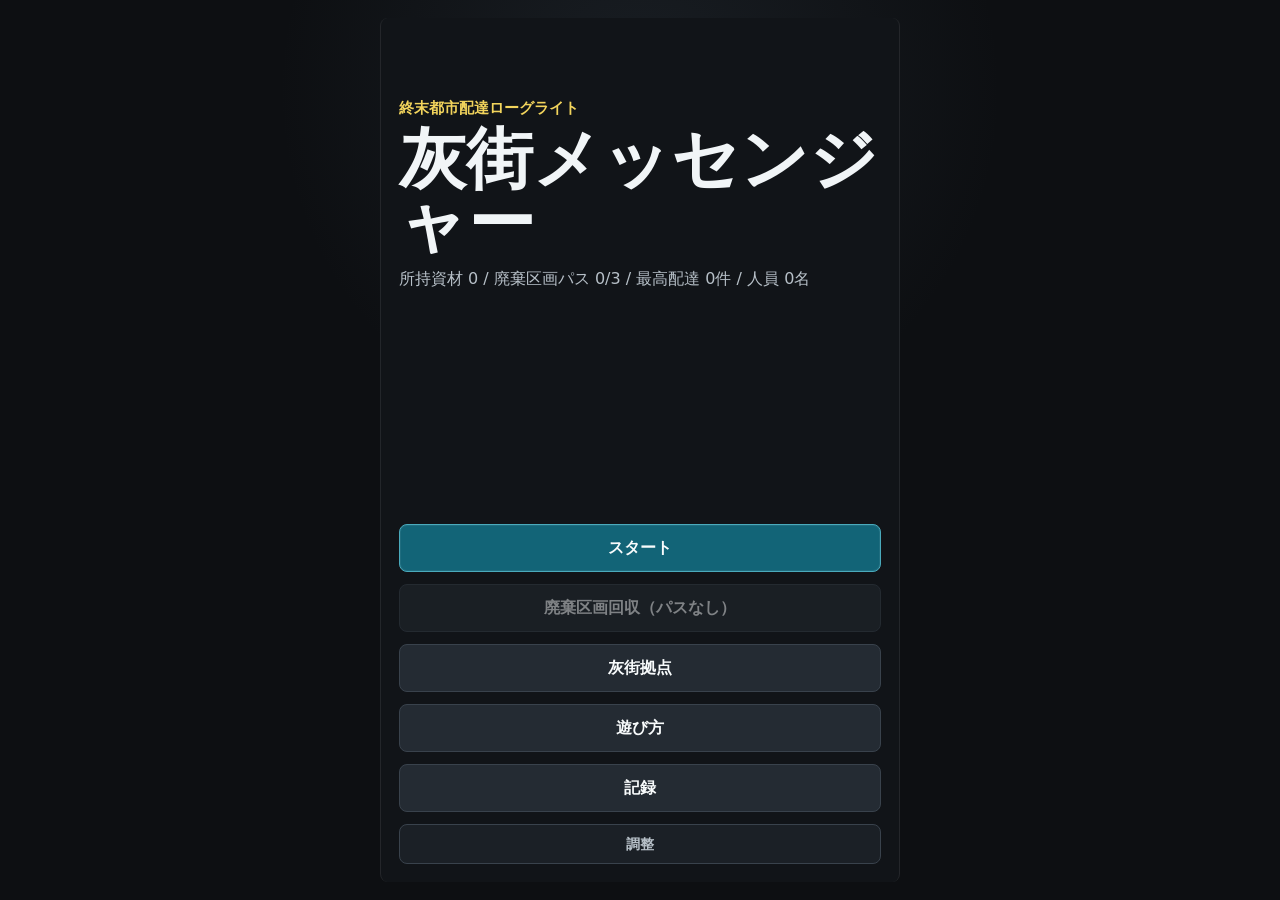
==== outputs/index.html @ 1dfdb85e "Initial ash city messenger project" ====
<!doctype html>
<html lang="ja">
<head>
  <meta charset="utf-8">
  <meta name="viewport" content="width=device-width, initial-scale=1, viewport-fit=cover, user-scalable=no">
  <title>灰街メッセンジャー</title>
  <link rel="stylesheet" href="style.css">
</head>
<body>
  <main id="app">
    <section id="titleScreen" class="screen active" aria-labelledby="gameTitle">
      <div class="title-block">
        <p class="eyebrow">終末都市配達ローグライト</p>
        <h1 id="gameTitle">灰街メッセンジャー</h1>
        <p id="titleSaveSummary" class="save-summary"></p>
        <div id="titleNotices" class="notice-list"></div>
      </div>
      <div class="menu-grid">
        <button id="startButton" class="primary-button">スタート</button>
        <button id="bonusButton">廃棄区画回収</button>
        <button id="baseButton">灰街拠点</button>
        <button id="helpButton">遊び方</button>
        <button id="recordsButton">記録</button>
        <button id="debugButton" class="subtle-button">調整</button>
      </div>
    </section>

    <section id="vehicleScreen" class="screen" aria-labelledby="vehicleTitle">
      <div class="screen-header">
        <button class="back-button" data-back-title>戻る</button>
        <h2 id="vehicleTitle">機体選択</h2>
      </div>
      <p id="vehicleModeNote" class="resource-line"></p>
      <div id="vehicleList" class="card-list"></div>
      <div class="vehicle-action-bar">
        <span id="selectedVehicleLabel">機体未選択</span>
        <button id="vehicleSortieButton" class="primary-button">出動</button>
      </div>
    </section>

    <section id="baseScreen" class="screen" aria-labelledby="baseTitle">
      <div class="screen-header">
        <button class="back-button" data-back-title>戻る</button>
        <h2 id="baseTitle">灰街拠点</h2>
      </div>
      <p id="baseMaterial" class="resource-line"></p>
      <div id="bonusPassPanel" class="facility-card"></div>
      <div id="facilityList" class="card-list"></div>
      <h3 class="section-title">人員一覧</h3>
      <p id="personnelSummary" class="resource-line"></p>
      <div id="personnelList" class="card-list"></div>
    </section>

    <section id="helpScreen" class="screen" aria-labelledby="helpTitle">
      <div class="screen-header">
        <button class="back-button" data-back-title>戻る</button>
        <h2 id="helpTitle">遊び方</h2>
      </div>
      <div class="text-panel">
        <canvas id="helpCanvas" class="help-visual" width="720" height="420" aria-label="ゲーム画面の見本"></canvas>
        <p>4分30秒以内に、崩壊する終末都市で無人配送ドローンを操作し、依頼をこなして帰還地点へ戻る配達ローグライトです。</p>
        <p>通常ランでは開始時に配送区域と区域状況が決まります。短時間で高報酬の区域、長めで救助を狙いやすい区域など、条件を見て方針を変えてください。</p>
        <p>黄色の受取地点で荷物を受け取り、緑の目的地へ届けると報酬が入ります。通常配送は通常荷物、医療品、データ端末の3種類です。</p>
        <p>依頼には特殊な荷物もあります。壊れ物は損傷を受けると報酬が下がり、冷却品は時間経過で価値が低下します。重量貨物は高報酬ですが積載2枠を使い、移動速度が大きく低下します。</p>
        <p>どの依頼を受けるかによって、安全ルートを選ぶか、最短ルートを狙うか、早めに帰還するかの判断が変わります。</p>
        <p>ピンクの生存者信号を見つけたら、近くに留まるとリフト回収が始まります。保護中の生存者は積載枠を使い、帰還成功時のみ灰街拠点の人員として加入します。</p>
        <p>積載枠を超える荷物は受け取れません。生存者は1枠、重量貨物は2枠を使います。余裕がある時だけ追加で抱えると、帰還前の「あと1件」を狙いやすくなります。</p>
        <p>赤い危険区域は継続損傷、赤い妨害ユニットは接触ショックを与えます。各機体のパルスで妨害ユニットを無力化できますが、報酬は得られません。</p>
        <p>灰街には、配送を妨害する自律ユニットが危険イベントや特殊状況でのみ出現します。無力化する目的は、配送・リフト回収・帰還のルートを安全にすることです。</p>
        <p>紫の強化地点ではラン中強化を1つ選べます。白い修理地点はHPを回復します。使える地点は一度きりです。</p>
        <p>残り60秒になると青い帰還地点が強調表示されます。帰還できれば満額報酬とボーナス、失敗すると今回の報酬は半分です。</p>
        <p>灰街拠点では資材50で廃棄区画パスを購入できます。パスを1枚消費すると、90秒間の「廃棄区画回収」に出撃できます。</p>
        <p>廃棄区画回収では配送依頼は出ません。資材箱と支援物資を拾い、危険区域や妨害ユニットを避けて帰還地点へ戻る短時間の寄り道ステージです。</p>
        <p>スマホでは画面を押した場所に疑似スティックが表示されます。スティックを倒して機体を操作し、下部ボタンでパルスとスキルを使います。</p>
        <p>PCではWASDまたは矢印キーで移動、左クリックまたはJでパルス、Spaceでスキルを発動します。ゲームパッドでは左スティックまたは十字キーで移動、A/R2でパルス、B/L2でスキルです。</p>
        <p>灰街拠点では資材を使って整備工場、配達局、管制塔、医療区画、通信設備、解析室、倉庫を強化できます。人員を配置すると次回以降のランが有利になります。</p>
        <div class="event-list">
          <strong>危険イベント</strong>
          <ul>
            <li>道路崩落: ランダムな位置に危険区域が追加されます。</li>
            <li>停電: 数秒間、視界が狭くなります。</li>
            <li>突風: 数秒間、操作に慣性が加わります。</li>
            <li>追跡妨害機: 接触ショックを与える妨害ユニットが少数出現します。</li>
            <li>緊急依頼: 高報酬の依頼が一時的に出現します。</li>
            <li>封鎖予告: 予告された区域が数秒後に危険区域へ変化し、警備ドローンが巡回することがあります。</li>
            <li>生存者信号: リフト回収できる生存者が出現し、回収妨害機が反応することがあります。</li>
            <li>通信障害: 目的地や帰還地点の信号が一時的に見えづらくなり、ジャマーが出ることがあります。</li>
            <li>火災延焼: 小さな火災が時間経過で広がります。</li>
            <li>支援物資落下: 短時間だけ回収できるボーナス物資が出現し、回収時に追跡妨害機が反応することがあります。</li>
            <li>カーゴハッカー: 所持金や配送データを狙う妨害ユニットが出現します。</li>
          </ul>
        </div>
      </div>
    </section>

    <section id="recordsScreen" class="screen" aria-labelledby="recordsTitle">
      <div class="screen-header">
        <button class="back-button" data-back-title>戻る</button>
        <h2 id="recordsTitle">記録</h2>
      </div>
      <div id="recordsPanel" class="text-panel"></div>
    </section>

    <section id="debugScreen" class="screen" aria-labelledby="debugTitle">
      <div class="screen-header">
        <button class="back-button" data-back-title>戻る</button>
        <h2 id="debugTitle">開発用調整</h2>
      </div>
      <div id="debugPanel" class="text-panel debug-panel"></div>
    </section>

    <section id="resultScreen" class="screen" aria-labelledby="resultTitle">
      <div class="screen-header result-header">
        <h2 id="resultTitle">リザルト</h2>
      </div>
      <div id="resultPanel" class="result-panel"></div>
      <div class="menu-grid compact">
        <button id="retryButton" class="primary-button">同じ機体で再挑戦</button>
        <button id="selectVehicleButton">機体を選ぶ</button>
        <button id="resultBaseButton">灰街拠点へ</button>
        <button id="resultTitleButton">タイトルへ</button>
      </div>
    </section>

    <section id="gameScreen" class="game-shell" hidden aria-label="ゲーム画面">
      <div class="hud">
        <div><span>時間</span><strong id="hudTime">04:30</strong></div>
        <div><span>所持金</span><strong id="hudMoney">0</strong></div>
        <div><span>配達</span><strong id="hudDeliveries">0</strong></div>
        <div><span>HP</span><strong id="hudHp">0</strong></div>
        <div><span>積載</span><strong id="hudCargo">0/0</strong></div>
      </div>
      <div id="canvasWrap" class="canvas-wrap">
        <canvas id="gameCanvas" width="390" height="610"></canvas>
        <div id="virtualStick" class="virtual-stick" hidden aria-hidden="true">
          <div id="virtualStickKnob" class="virtual-stick-knob"></div>
        </div>
        <div id="eventToast" class="event-toast" aria-live="polite"></div>
        <div id="floatingPrompt" class="floating-prompt" aria-live="polite"></div>
      </div>
      <div class="bottom-panel">
        <div id="jobPanel" class="job-panel"></div>
        <div class="action-row">
          <button id="attackButton">パルス</button>
          <button id="skillButton" class="primary-button">スキル</button>
          <button id="returnButton">帰還地点</button>
        </div>
      </div>
    </section>

    <div id="upgradeOverlay" class="modal" hidden role="dialog" aria-modal="true" aria-labelledby="upgradeTitle">
      <div class="modal-panel">
        <h2 id="upgradeTitle">ラン中強化</h2>
        <p>1つ選ぶと走行を再開します。</p>
        <div id="upgradeChoices" class="choice-list"></div>
      </div>
    </div>
  </main>
  <script src="main.js" defer></script>
</body>
</html>
---- outputs/style.css ----
:root {
  color-scheme: dark;
  font-family: system-ui, -apple-system, BlinkMacSystemFont, "Segoe UI", sans-serif;
  background: #0d0f12;
  color: #f1f5f7;
  --panel: #171b20;
  --panel-2: #20262d;
  --line: #39424c;
  --text-soft: #b7c0c8;
  --cyan: #48d6ee;
  --yellow: #f2d45c;
  --green: #6ee28d;
  --red: #f16363;
  --blue: #65a7ff;
  --purple: #bf7cff;
}

* {
  box-sizing: border-box;
}

html,
body {
  width: 100%;
  height: 100%;
  margin: 0;
  overflow: hidden;
  background:
    radial-gradient(circle at 50% 10%, rgba(80, 98, 115, 0.18), transparent 35%),
    #0d0f12;
}

body {
  display: grid;
  place-items: center;
  -webkit-tap-highlight-color: transparent;
}

button {
  min-height: 48px;
  border: 1px solid var(--line);
  border-radius: 8px;
  padding: 12px 14px;
  background: #242b33;
  color: #f8fbfc;
  font: inherit;
  font-weight: 700;
  cursor: pointer;
  touch-action: manipulation;
}

button:disabled {
  cursor: not-allowed;
  opacity: 0.48;
}

button:active:not(:disabled) {
  transform: translateY(1px);
}

.primary-button {
  border-color: #4aaabc;
  background: #126477;
  box-shadow: inset 0 0 0 1px rgba(255, 255, 255, 0.06);
}

.subtle-button {
  min-height: 40px;
  padding: 8px 12px;
  background: #1b2026;
  color: var(--text-soft);
  font-size: 0.9rem;
}

.danger-button {
  border-color: rgba(241, 99, 99, 0.68);
  background: #642124;
}

#app {
  position: relative;
  width: min(100vw, 520px);
  height: 100dvh;
  min-height: 520px;
  margin: 0 auto;
  background: #111418;
  border-inline: 1px solid rgba(255, 255, 255, 0.08);
  overflow: hidden;
}

.screen {
  display: none;
  width: 100%;
  height: 100%;
  padding: max(18px, env(safe-area-inset-top)) 18px max(18px, env(safe-area-inset-bottom));
  overflow-y: auto;
}

.screen.active {
  display: flex;
  flex-direction: column;
  gap: 16px;
}

.title-block {
  display: grid;
  gap: 10px;
  margin-top: 7vh;
}

.eyebrow {
  margin: 0;
  color: var(--yellow);
  font-size: 0.92rem;
  font-weight: 800;
}

h1,
h2,
p {
  margin: 0;
}

h1 {
  font-size: clamp(2.2rem, 13vw, 4.2rem);
  line-height: 0.95;
  letter-spacing: 0;
}

h2 {
  font-size: 1.35rem;
  letter-spacing: 0;
}

.save-summary,
.resource-line {
  color: var(--text-soft);
  line-height: 1.6;
}

.notice-list {
  display: flex;
  flex-wrap: wrap;
  gap: 8px;
}

.notice-chip,
.status-badge {
  display: inline-flex;
  align-items: center;
  min-height: 24px;
  padding: 3px 8px;
  border-radius: 999px;
  border: 1px solid rgba(255, 255, 255, 0.14);
  background: #20262d;
  color: #dce6ec;
  font-size: 0.78rem;
  font-weight: 800;
  line-height: 1.1;
}

.notice-chip.good,
.status-badge {
  border-color: rgba(242, 212, 92, 0.62);
  background: rgba(242, 212, 92, 0.14);
  color: #ffe899;
}

.notice-chip.warn,
.status-badge.warn {
  border-color: rgba(255, 143, 216, 0.58);
  background: rgba(255, 143, 216, 0.14);
  color: #ffd6f1;
}

.status-badge {
  margin-left: 8px;
  vertical-align: middle;
}

.section-title {
  margin: 8px 0 0;
  font-size: 1.08rem;
  letter-spacing: 0;
}

.menu-grid {
  display: grid;
  gap: 12px;
  margin-top: auto;
}

.menu-grid.compact {
  margin-top: 0;
}

.screen-header {
  display: grid;
  grid-template-columns: auto 1fr;
  align-items: center;
  gap: 12px;
}

.screen-header.result-header {
  grid-template-columns: 1fr;
}

.back-button {
  min-width: 74px;
  min-height: 42px;
  padding: 8px 12px;
}

.card-list,
.choice-list {
  display: grid;
  gap: 12px;
}

.vehicle-card,
.facility-card,
.choice-card {
  display: grid;
  gap: 8px;
  width: 100%;
  text-align: left;
  background: var(--panel);
  border: 1px solid var(--line);
  border-radius: 8px;
  padding: 14px;
}

.vehicle-card {
  gap: 10px;
}

.vehicle-card.selected {
  border-color: rgba(72, 214, 238, 0.9);
  box-shadow: 0 0 0 1px rgba(72, 214, 238, 0.18), 0 0 24px rgba(72, 214, 238, 0.1);
}

.vehicle-card-head {
  display: grid;
  grid-template-columns: 74px 1fr;
  align-items: center;
  gap: 12px;
}

.drone-mini {
  position: relative;
  width: 70px;
  height: 56px;
  border-radius: 8px;
  background: #12181d;
  border: 1px solid rgba(255, 255, 255, 0.08);
}

.drone-mini span {
  position: absolute;
  display: block;
}

.drone-arm {
  left: 14px;
  top: 27px;
  width: 42px;
  height: 3px;
  border-radius: 999px;
  background: rgba(181, 251, 255, 0.5);
}

.arm-a {
  transform: rotate(28deg);
}

.arm-b {
  transform: rotate(-28deg);
}

.rotor {
  width: 15px;
  height: 15px;
  border: 2px solid #48d6ee;
  border-radius: 50%;
  background: rgba(72, 214, 238, 0.12);
}

.r1 { left: 9px; top: 9px; }
.r2 { right: 9px; top: 9px; }
.r3 { left: 9px; bottom: 9px; }
.r4 { right: 9px; bottom: 9px; }

.drone-body {
  left: 25px;
  top: 21px;
  width: 20px;
  height: 16px;
  border-radius: 5px;
  background: #48d6ee;
  border: 2px solid #07313a;
}

.drone-nose {
  left: 32px;
  top: 13px;
  width: 0;
  height: 0;
  border-left: 4px solid transparent;
  border-right: 4px solid transparent;
  border-bottom: 8px solid #e6fdff;
}

.drone-beta .drone-body {
  left: 21px;
  top: 20px;
  width: 28px;
  height: 18px;
  background: #ffd36e;
}

.drone-beta .rotor {
  width: 18px;
  height: 18px;
  border-color: #ffd36e;
}

.drone-gamma .drone-body {
  left: 27px;
  top: 16px;
  width: 16px;
  height: 24px;
  background: #9eeaff;
}

.drone-gamma .rotor {
  width: 13px;
  height: 13px;
  border-color: #9eeaff;
}

.vehicle-stat-bars {
  display: grid;
  gap: 6px;
}

.vehicle-stat-row {
  display: grid;
  grid-template-columns: 42px 1fr 34px;
  align-items: center;
  gap: 8px;
  font-size: 0.82rem;
}

.vehicle-stat-track {
  height: 8px;
  overflow: hidden;
  border-radius: 999px;
  background: #10161b;
  border: 1px solid rgba(255, 255, 255, 0.08);
}

.vehicle-stat-track i {
  display: block;
  height: 100%;
  border-radius: inherit;
  background: linear-gradient(90deg, #48d6ee, #f2d45c);
}

.vehicle-stat-row b {
  color: #fff;
  text-align: right;
}

.vehicle-action-bar {
  position: sticky;
  bottom: 0;
  display: grid;
  grid-template-columns: 1fr minmax(120px, 38%);
  align-items: center;
  gap: 10px;
  padding: 10px;
  border: 1px solid var(--line);
  border-radius: 8px;
  background: rgba(17, 22, 27, 0.96);
}

.vehicle-action-bar span {
  color: var(--text-soft);
  font-weight: 800;
}

.vehicle-card strong,
.facility-card strong,
.choice-card strong {
  color: #fff;
  font-size: 1.05rem;
}

.vehicle-card span,
.facility-card span,
.choice-card span,
.text-panel,
.result-panel {
  color: var(--text-soft);
  line-height: 1.55;
}

.text-panel,
.result-panel {
  display: grid;
  gap: 10px;
  padding: 14px;
  background: var(--panel);
  border: 1px solid var(--line);
  border-radius: 8px;
}

.help-visual {
  width: 100%;
  height: auto;
  aspect-ratio: 12 / 7;
  border: 1px solid var(--line);
  border-radius: 8px;
  background: #11161b;
}

.event-list {
  display: grid;
  gap: 8px;
  padding-top: 4px;
}

.event-list strong {
  color: #fff;
}

.event-list ul {
  margin: 0;
  padding-left: 1.2em;
}

.event-list li {
  margin: 4px 0;
}

.facility-footer {
  display: flex;
  align-items: center;
  justify-content: space-between;
  gap: 10px;
  color: var(--text-soft);
}

.facility-footer button {
  min-width: 112px;
}

.upgrade-ready {
  border-color: rgba(242, 212, 92, 0.8);
  box-shadow: 0 0 0 1px rgba(242, 212, 92, 0.14), 0 0 22px rgba(242, 212, 92, 0.08);
}

.notice-card,
.unassigned-person {
  border-color: rgba(255, 143, 216, 0.48);
}

.personnel-card {
  gap: 9px;
}

.personnel-actions {
  display: grid;
  grid-template-columns: repeat(2, minmax(0, 1fr));
  gap: 8px;
}

.personnel-actions .mini-button {
  min-width: 0;
  min-height: 38px;
  padding: 8px 9px;
  font-size: 0.82rem;
}

.rarity {
  display: inline-grid;
  min-width: 28px;
  min-height: 24px;
  place-items: center;
  margin-left: 6px;
  padding: 1px 6px;
  border-radius: 6px;
  border: 1px solid rgba(255, 255, 255, 0.18);
  color: #fff;
  font-size: 0.8rem;
}

.rarity-C {
  background: #52606c;
}

.rarity-B {
  background: #287a9e;
}

.rarity-A {
  background: #8054c8;
}

.rarity-S {
  background: #b88925;
}

.survivor-result {
  display: grid;
  gap: 8px;
  padding: 10px;
  border-radius: 8px;
  background: #20262d;
}

.survivor-result strong {
  color: #fff;
}

.result-callout,
.next-goal,
.record-section {
  display: grid;
  gap: 8px;
  padding: 10px;
  border-radius: 8px;
  background: #20262d;
}

.result-callout.good {
  border: 1px solid rgba(242, 212, 92, 0.5);
  color: #ffe899;
  font-weight: 800;
}

.result-callout span {
  display: block;
}

.next-goal strong,
.record-section h3 {
  margin: 0;
  color: #fff;
  font-size: 1rem;
  letter-spacing: 0;
}

.next-goal span {
  color: var(--text-soft);
}

.record-section p {
  color: var(--text-soft);
  line-height: 1.5;
}

.debug-panel {
  gap: 12px;
}

.debug-controls {
  display: grid;
  gap: 12px;
}

.debug-control {
  display: grid;
  grid-template-columns: 1fr auto;
  gap: 8px 12px;
  align-items: center;
  color: var(--text-soft);
}

.debug-control span {
  color: #fff;
  font-weight: 800;
}

.debug-control strong {
  color: var(--yellow);
}

.debug-control input {
  grid-column: 1 / -1;
  width: 100%;
  accent-color: var(--cyan);
}

.debug-button-grid {
  display: grid;
  grid-template-columns: repeat(2, minmax(0, 1fr));
  gap: 8px;
}

.debug-button-grid button {
  min-width: 0;
  min-height: 42px;
  padding: 9px 10px;
  font-size: 0.88rem;
}

.run-log {
  display: grid;
  gap: 10px;
  padding: 10px;
  border-radius: 8px;
  background: #20262d;
}

.run-log strong {
  color: #fff;
}

.run-log p,
.run-log summary {
  color: var(--text-soft);
}

.log-grid {
  display: grid;
  grid-template-columns: repeat(2, minmax(0, 1fr));
  gap: 6px;
  color: var(--text-soft);
  font-size: 0.9rem;
}

.compact-log {
  margin-top: 8px;
  font-size: 0.84rem;
}

.vehicle-stats-list {
  display: grid;
  gap: 8px;
}

.vehicle-stat-card {
  display: grid;
  gap: 4px;
  padding: 10px;
  border-radius: 8px;
  background: #171b20;
  color: var(--text-soft);
}

.vehicle-stat-card strong {
  color: #fff;
}

.game-shell {
  width: 100%;
  height: 100%;
  display: grid;
  grid-template-rows: auto minmax(0, 1fr) auto;
  background: #0e1115;
}

.game-shell[hidden],
.modal[hidden] {
  display: none;
}

.hud {
  display: grid;
  grid-template-columns: repeat(5, minmax(0, 1fr));
  gap: 1px;
  padding-top: env(safe-area-inset-top);
  background: #07090b;
  border-bottom: 1px solid var(--line);
}

.hud div {
  min-width: 0;
  padding: 8px 5px;
  background: #151a1f;
  text-align: center;
}

.hud span {
  display: block;
  color: var(--text-soft);
  font-size: 0.72rem;
  line-height: 1.1;
}

.hud strong {
  display: block;
  margin-top: 3px;
  color: #fff;
  font-size: clamp(0.82rem, 3.4vw, 1.02rem);
  line-height: 1.1;
}

.canvas-wrap {
  position: relative;
  min-height: 0;
  overflow: hidden;
  background: #171a1f;
  touch-action: none;
}

#gameCanvas {
  display: block;
  width: 100%;
  height: 100%;
  touch-action: none;
}

.virtual-stick {
  position: absolute;
  width: 112px;
  height: 112px;
  margin-left: -56px;
  margin-top: -56px;
  border: 2px solid rgba(120, 220, 235, 0.62);
  border-radius: 50%;
  background: rgba(12, 34, 42, 0.32);
  box-shadow: inset 0 0 18px rgba(72, 214, 238, 0.18), 0 8px 24px rgba(0, 0, 0, 0.22);
  pointer-events: none;
  z-index: 5;
}

.virtual-stick-knob {
  position: absolute;
  left: 50%;
  top: 50%;
  width: 44px;
  height: 44px;
  margin-left: -22px;
  margin-top: -22px;
  border-radius: 50%;
  border: 2px solid rgba(224, 251, 255, 0.82);
  background: rgba(72, 214, 238, 0.72);
  box-shadow: 0 0 16px rgba(72, 214, 238, 0.42);
}

.event-toast,
.floating-prompt {
  position: absolute;
  left: 50%;
  transform: translateX(-50%);
  max-width: calc(100% - 28px);
  padding: 8px 12px;
  border-radius: 8px;
  border: 1px solid rgba(255, 255, 255, 0.16);
  background: rgba(9, 12, 15, 0.78);
  color: #fff;
  font-weight: 800;
  text-align: center;
  pointer-events: none;
  opacity: 0;
  transition: opacity 150ms ease;
}

.event-toast {
  top: 12px;
}

.floating-prompt {
  bottom: 16px;
  color: var(--yellow);
}

.event-toast.visible,
.floating-prompt.visible {
  opacity: 1;
}

.bottom-panel {
  display: grid;
  gap: 10px;
  padding: 10px 12px max(12px, env(safe-area-inset-bottom));
  background: #11161b;
  border-top: 1px solid var(--line);
}

.job-panel {
  min-height: 52px;
  color: var(--text-soft);
  font-size: 0.93rem;
  line-height: 1.4;
}

.job-panel strong {
  color: #fff;
}

.cargo-detail {
  display: inline-block;
  margin-left: 4px;
  color: #d6dde4;
  font-size: 0.86em;
}

.cargo-good {
  color: #9eeaff;
}

.cargo-warn {
  color: #ffd36e;
}

.cargo-bad {
  color: #ff9f6e;
}

.action-row {
  display: grid;
  grid-template-columns: repeat(3, minmax(0, 1fr));
  gap: 10px;
}

.action-row button {
  min-width: 0;
  padding-inline: 8px;
  font-size: clamp(0.78rem, 3.2vw, 0.95rem);
}

.modal {
  position: absolute;
  inset: 0;
  z-index: 20;
  display: grid;
  place-items: end center;
  padding: 18px;
  background: rgba(0, 0, 0, 0.68);
}

.modal-panel {
  width: 100%;
  max-width: 480px;
  display: grid;
  gap: 12px;
  padding: 16px;
  border-radius: 8px;
  border: 1px solid var(--line);
  background: #161b21;
  box-shadow: 0 18px 40px rgba(0, 0, 0, 0.42);
}

.modal-panel p {
  color: var(--text-soft);
}

.stat-grid {
  display: grid;
  grid-template-columns: repeat(2, minmax(0, 1fr));
  gap: 8px;
}

.stat-grid div {
  padding: 10px;
  border-radius: 8px;
  background: #20262d;
}

.stat-grid span {
  display: block;
  color: var(--text-soft);
  font-size: 0.8rem;
}

.stat-grid strong {
  display: block;
  margin-top: 2px;
  color: #fff;
  font-size: 1.1rem;
}

@media (min-width: 700px) {
  body {
    padding: 18px;
  }

  #app {
    height: min(920px, calc(100dvh - 36px));
    border-radius: 8px;
  }
}
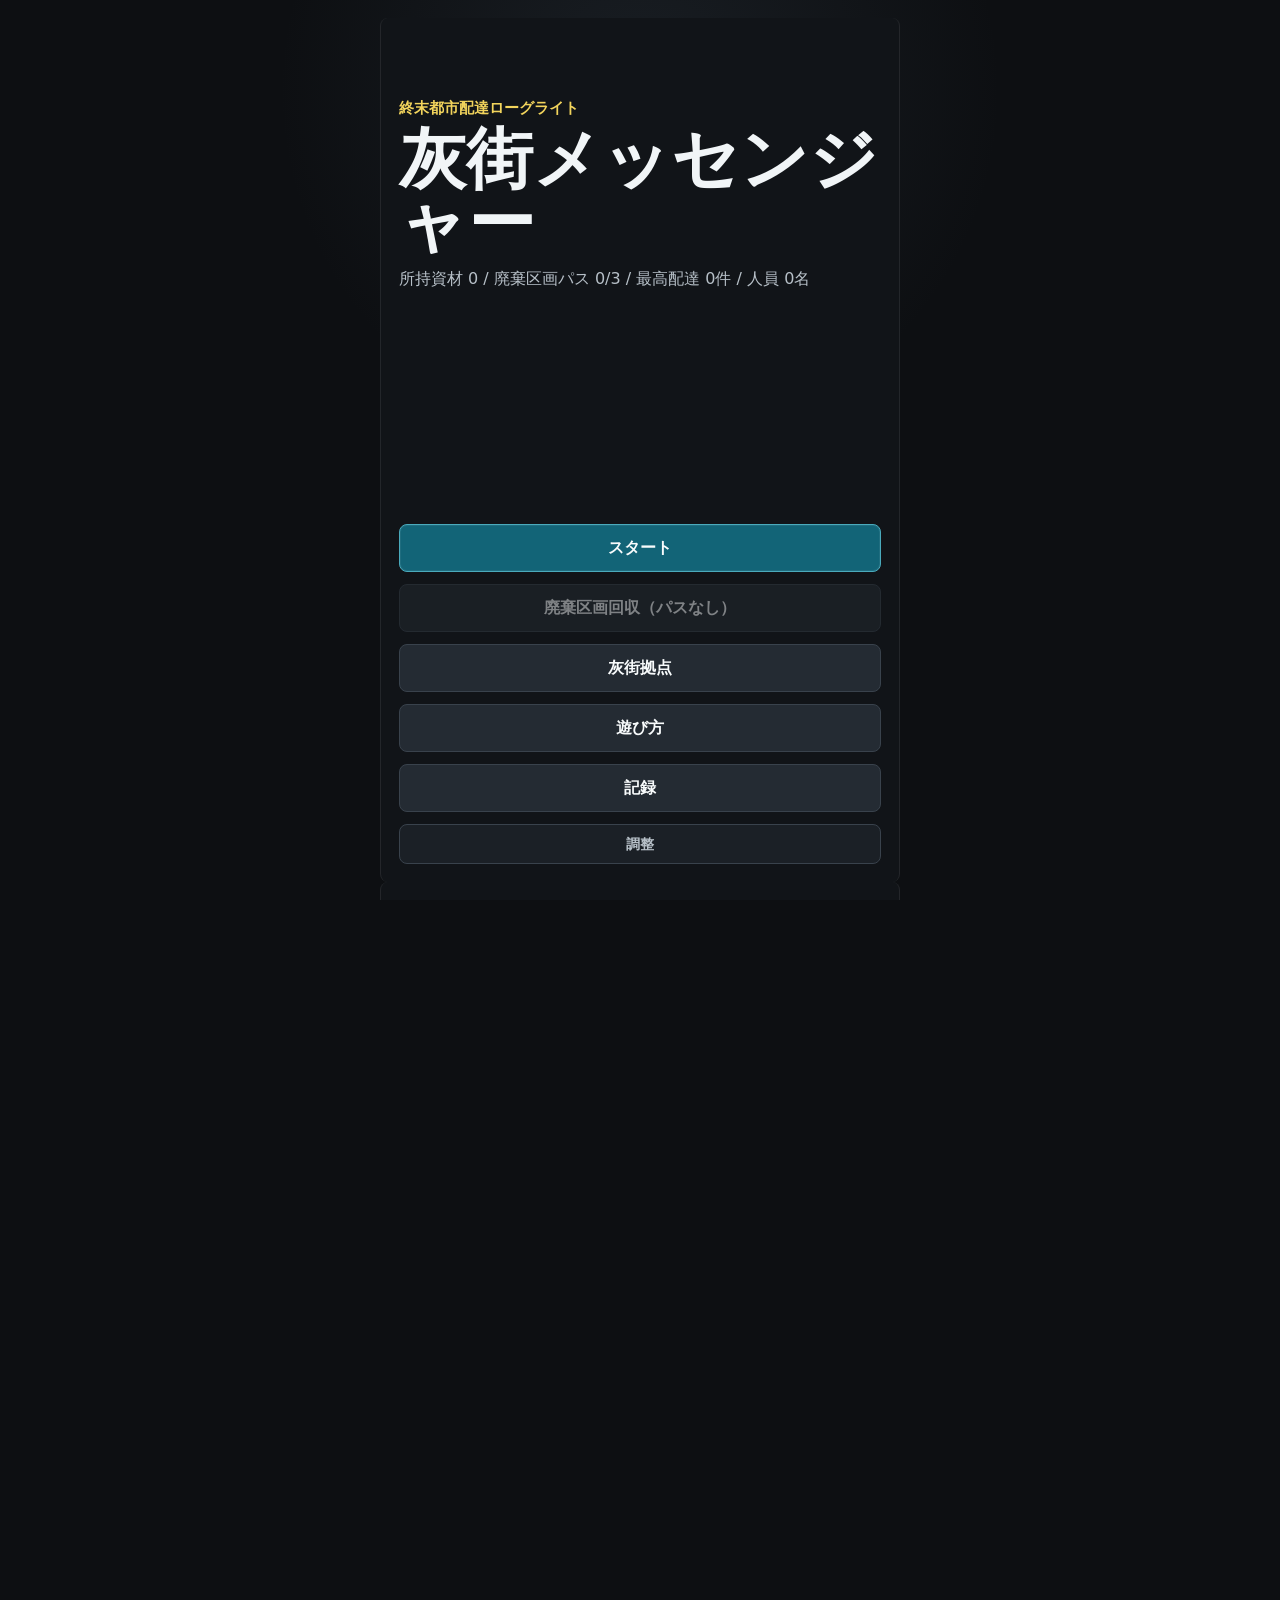
==== commit fda05316: "Update index.html" ====
--- a/outputs/index.html
+++ b/outputs/index.html
@@ -60,6 +60,191 @@
         <canvas id="helpCanvas" class="help-visual" width="720" height="420" aria-label="ゲーム画面の見本"></canvas>
         <p>4分30秒以内に、崩壊する終末都市で無人配送ドローンを操作し、依頼をこなして帰還地点へ戻る配達ローグライトです。</p>
         <p>通常ランでは開始時に配送区域と区域状況が決まります。短時間で高報酬の区域、長めで救助を狙いやすい区域など、条件を見て方針を変えてください。</p>
+        <div class="event-list">
+          <strong>区域状況</strong>
+          <ul>
+            <li>通常区域: 270秒の標準的なランです。</li>
+            <li>緊急封鎖区域: 230〜240秒の短時間ランです。配達報酬が20%上がります。</li>
+            <li>長距離配送区域: 300〜310秒の広域ランです。配送先が遠めで、報酬も少し高めです。</li>
+            <li>救助優先区域: 300秒の救助向けランです。生存者信号と回収妨害が増えます。</li>
+            <li>崩壊進行区域: 250秒の危険ランです。イベント発生が早く、獲得資材が20%上がります。</li>
+          </ul>
+        </div>
+        <p>黄色の受取地点で荷物を受け取り、緑の目的地へ届けると報酬が入ります。通常配送は通常荷物、医療品、データ端末の3種類です。</p>
+        <p>依頼には特殊な荷物もあります。壊れ物は損傷を受けると報酬が下がり、冷却品は時間経過で価値が低下します。重量貨物は高報酬ですが積載2枠を使い、移動速度が大きく低下します。</p>
+        <p>どの依頼を受けるかによって、安全ルートを選ぶか、最短ルートを狙うか、早めに帰還するかの判断が変わります。</p>
+        <p>ピンクの生存者信号を見つけたら、近くに留まるとリフト回収が始まります。保護中の生存者は積載枠を使い、帰還成功時のみ灰街拠点の人員として加入します。</p>
+        <p>積載枠を超える荷物は受け取れません。生存者は1枠、重量貨物は2枠を使います。余裕がある時だけ追加で抱えると、帰還前の「あと1件」を狙いやすくなります。</p>
+        <p>赤い危険区域は継続損傷、赤い妨害ユニットは接触ショックを与えます。各機体のパルスで妨害ユニットを無力化できますが、報酬は得られません。</p>
+        <p>灰街には、配送を妨害する自律ユニットが危険イベントや特殊状況でのみ出現します。無力化する目的は、配送・リフト回収・帰還のルートを安全にすることです。</p>
+        <p>紫の強化ステーションでは「修理」か「改造」を選べます。一度使うと60秒間再起動しますが、同じステーションを何度でも使えます。</p>
+        <p>改造にはⅠ型〜Ⅴ型の型式があり、高速配送型、積載輸送型、危険突破型、妨害制圧型、救助特化型の方針へランが育ちます。</p>
+        <p>同じ系統の改造を取ると次の候補も少し寄りやすくなります。Ⅴ型は強力な未承認実験型ですが、最大HP低下や帰還失敗時の損失増加などの副作用があります。</p>
+        <p>残り60秒になると青い帰還地点が強調表示されます。帰還できれば満額報酬とボーナス、失敗すると今回の報酬持ち帰りは基本50%です。</p>
+        <p>灰街拠点では資材50で廃棄区画パスを購入できます。パスを1枚消費すると、90秒間の「廃棄区画回収」に出撃できます。</p>
+        <p>廃棄区画回収では配送依頼は出ません。資材箱と支援物資を拾い、危険区域や妨害ユニットを避けて帰還地点へ戻る短時間の寄り道ステージです。</p>
+        <p>スマホでは画面を押した場所に疑似スティックが表示されます。スティックを倒して機体を操作し、下部ボタンでパルスとスキルを使います。</p>
+        <p>PCではWASDまたは矢印キーで移動、左クリックまたはJでパルス、Spaceでスキルを発動します。ゲームパッドでは左スティックまたは十字キーで移動、A/R2でパルス、B/L2でスキルです。</p>
+        <p>灰街拠点では資材を使って整備工場、配達局、管制塔、医療区画、通信設備、解析室、倉庫を強化できます。人員を配置すると次回以降のランが有利になります。</p>
+        <div class="event-list">
+          <strong>危険イベント</strong>
+          <ul>
+            <li>道路崩落: ランダムな位置に危険区域が追加されます。</li>
+            <li>停電: 数秒間、視界が狭くなります。</li>
+            <li>突風: 数秒間、操作に慣性が加わります。</li>
+            <li>追跡妨害機: 接触ショックを与える妨害ユニットが少数出現します。</li>
+            <li>緊急依頼: 高報酬の依頼が一時的に出現します。</li>
+            <li>封鎖予告: 予告された区域が数秒後に危険区域へ変化し、警備ドローンが巡回することがあります。</li>
+            <li>生存者信号: リフト回収できる生存者が出現し、回収妨害機が反応することがあります。</li>
+            <li>通信障害: 目的地や帰還地点の信号が一時的に見えづらくなり、ジャマーが出ることがあります。</li>
+            <li>火災延焼: 小さな火災が時間経過で広がります。</li>
+            <li>支援物資落下: 短時間だけ回収できるボーナス物資が出現し、回収時に追跡妨害機が反応することがあります。</li>
+            <li>カーゴハッカー: 所持金や配送データを狙う妨害ユニットが出現します。</li>
+            <li>巨大監視ドローン: 中盤以降に低確率で出現し、直線状の警告後に高損傷の砲撃を行います。</li>
+          </ul>
+        </div>
+      </div>
+    </section>
+
+    <section id="recordsScreen" class="screen" aria-labelledby="recordsTitle">
+      <div class="screen-header">
+        <button class="back-button" data-back-title>戻る</button>
+        <h2 id="recordsTitle">記録</h2>
+      </div>
+      <div id="recordsPanel" class="text-panel"></div>
+    </section>
+
+    <section id="debugScreen" class="screen" aria-labelledby="debugTitle">
+      <div class="screen-header">
+        <button class="back-button" data-back-title>戻る</button>
+        <h2 id="debugTitle">開発用調整</h2>
+      </div>
+      <div id="debugPanel" class="text-panel debug-panel"></div>
+    </section>
+
+    <section id="resultScreen" class="screen" aria-labelledby="resultTitle">
+      <div class="screen-header result-header">
+        <h2 id="resultTitle">リザルト</h2>
+      </div>
+      <div id="resultPanel" class="result-panel"></div>
+      <div class="menu-grid compact">
+        <button id="retryButton" class="primary-button">同じ機体で再挑戦</button>
+        <button id="selectVehicleButton">機体を選ぶ</button>
+        <button id="resultBaseButton">灰街拠点へ</button>
+        <button id="resultTitleButton">タイトルへ</button>
+      </div>
+    </section>
+
+    <section id="gameScreen" class="game-shell" hidden aria-label="ゲーム画面">
+      <div class="hud">
+        <div><span>時間</span><strong id="hudTime">04:30</strong></div>
+        <div><span>所持金</span><strong id="hudMoney">0</strong></div>
+        <div><span>配達</span><strong id="hudDeliveries">0</strong></div>
+        <div><span>HP</span><strong id="hudHp">0</strong></div>
+        <div><span>積載</span><strong id="hudCargo">0/0</strong></div>
+        <div><span>状況</span><strong id="hudAreaStatus">通常</strong></div>
+      </div>
+      <div id="canvasWrap" class="canvas-wrap">
+        <canvas id="gameCanvas" width="390" height="610"></canvas>
+        <div id="virtualStick" class="virtual-stick" hidden aria-hidden="true">
+          <div id="virtualStickKnob" class="virtual-stick-knob"></div>
+        </div>
+        <div id="eventToast" class="event-toast" aria-live="polite"></div>
+        <div id="floatingPrompt" class="floating-prompt" aria-live="polite"></div>
+      </div>
+      <div class="bottom-panel">
+        <div id="jobPanel" class="job-panel"></div>
+        <div class="action-row">
+          <button id="attackButton">パルス</button>
+          <button id="skillButton" class="primary-button">スキル</button>
+          <button id="returnButton">帰還地点</button>
+        </div>
+      </div>
+    </section>
+
+    <div id="upgradeOverlay" class="modal" hidden role="dialog" aria-modal="true" aria-labelledby="upgradeTitle">
+      <div class="modal-panel">
+        <h2 id="upgradeTitle">ラン中強化</h2>
+        <p id="upgradeIntro">1つ選ぶと走行を再開します。</p>
+        <div id="upgradeChoices" class="choice-list"></div>
+      </div>
+    </div>
+  </main>
+  <script src="main.js" defer></script>
+</body>
+</html>
+<!doctype html>
+<html lang="ja">
+<head>
+  <meta charset="utf-8">
+  <meta name="viewport" content="width=device-width, initial-scale=1, viewport-fit=cover, user-scalable=no">
+  <title>灰街メッセンジャー</title>
+  <link rel="stylesheet" href="style.css">
+</head>
+<body>
+  <main id="app">
+    <section id="titleScreen" class="screen active" aria-labelledby="gameTitle">
+      <div class="title-block">
+        <p class="eyebrow">終末都市配達ローグライト</p>
+        <h1 id="gameTitle">灰街メッセンジャー</h1>
+        <p id="titleSaveSummary" class="save-summary"></p>
+        <div id="titleNotices" class="notice-list"></div>
+      </div>
+      <div class="menu-grid">
+        <button id="startButton" class="primary-button">スタート</button>
+        <button id="bonusButton">廃棄区画回収</button>
+        <button id="baseButton">灰街拠点</button>
+        <button id="helpButton">遊び方</button>
+        <button id="recordsButton">記録</button>
+        <button id="debugButton" class="subtle-button">調整</button>
+      </div>
+    </section>
+
+    <section id="vehicleScreen" class="screen" aria-labelledby="vehicleTitle">
+      <div class="screen-header">
+        <button class="back-button" data-back-title>戻る</button>
+        <h2 id="vehicleTitle">機体選択</h2>
+      </div>
+      <p id="vehicleModeNote" class="resource-line"></p>
+      <div id="vehicleList" class="card-list"></div>
+      <div class="vehicle-action-bar">
+        <span id="selectedVehicleLabel">機体未選択</span>
+        <button id="vehicleSortieButton" class="primary-button">出動</button>
+      </div>
+    </section>
+
+    <section id="baseScreen" class="screen" aria-labelledby="baseTitle">
+      <div class="screen-header">
+        <button class="back-button" data-back-title>戻る</button>
+        <h2 id="baseTitle">灰街拠点</h2>
+      </div>
+      <p id="baseMaterial" class="resource-line"></p>
+      <div id="bonusPassPanel" class="facility-card"></div>
+      <div id="facilityList" class="card-list"></div>
+      <h3 class="section-title">人員一覧</h3>
+      <p id="personnelSummary" class="resource-line"></p>
+      <div id="personnelList" class="card-list"></div>
+    </section>
+
+    <section id="helpScreen" class="screen" aria-labelledby="helpTitle">
+      <div class="screen-header">
+        <button class="back-button" data-back-title>戻る</button>
+        <h2 id="helpTitle">遊び方</h2>
+      </div>
+      <div class="text-panel">
+        <canvas id="helpCanvas" class="help-visual" width="720" height="420" aria-label="ゲーム画面の見本"></canvas>
+        <p>4分30秒以内に、崩壊する終末都市で無人配送ドローンを操作し、依頼をこなして帰還地点へ戻る配達ローグライトです。</p>
+        <p>通常ランでは開始時に配送区域と区域状況が決まります。短時間で高報酬の区域、長めで救助を狙いやすい区域など、条件を見て方針を変えてください。</p>
+        <div class="event-list">
+          <strong>区域状況</strong>
+          <ul>
+            <li>通常区域: 270秒の標準的なランです。</li>
+            <li>緊急封鎖区域: 230〜240秒の短時間ランです。配達報酬が20%上がります。</li>
+            <li>長距離配送区域: 300〜310秒の広域ランです。配送先が遠めで、報酬も少し高めです。</li>
+            <li>救助優先区域: 300秒の救助向けランです。生存者信号と回収妨害が増えます。</li>
+            <li>崩壊進行区域: 250秒の危険ランです。イベント発生が早く、獲得資材が20%上がります。</li>
+          </ul>
+        </div>
         <p>黄色の受取地点で荷物を受け取り、緑の目的地へ届けると報酬が入ります。通常配送は通常荷物、医療品、データ端末の3種類です。</p>
         <p>依頼には特殊な荷物もあります。壊れ物は損傷を受けると報酬が下がり、冷却品は時間経過で価値が低下します。重量貨物は高報酬ですが積載2枠を使い、移動速度が大きく低下します。</p>
         <p>どの依頼を受けるかによって、安全ルートを選ぶか、最短ルートを狙うか、早めに帰還するかの判断が変わります。</p>
@@ -129,6 +314,7 @@
         <div><span>配達</span><strong id="hudDeliveries">0</strong></div>
         <div><span>HP</span><strong id="hudHp">0</strong></div>
         <div><span>積載</span><strong id="hudCargo">0/0</strong></div>
+        <div><span>状況</span><strong id="hudAreaStatus">通常</strong></div>
       </div>
       <div id="canvasWrap" class="canvas-wrap">
         <canvas id="gameCanvas" width="390" height="610"></canvas>
--- a/outputs/style.css
+++ b/outputs/style.css
@@ -239,6 +239,28 @@
   box-shadow: 0 0 0 1px rgba(72, 214, 238, 0.18), 0 0 24px rgba(72, 214, 238, 0.1);
 }
 
+.choice-card.experimental {
+  border-color: rgba(255, 143, 216, 0.72);
+  background: linear-gradient(135deg, rgba(255, 143, 216, 0.13), rgba(17, 22, 27, 0.98) 42%);
+  box-shadow: 0 0 0 1px rgba(255, 143, 216, 0.12), 0 0 24px rgba(255, 143, 216, 0.1);
+}
+
+.choice-meta {
+  width: fit-content;
+  padding: 2px 7px;
+  border: 1px solid rgba(72, 214, 238, 0.25);
+  border-radius: 999px;
+  color: #b5fbff;
+  font-size: 0.76rem;
+  font-weight: 800;
+  line-height: 1.35;
+}
+
+.choice-card.experimental .choice-meta {
+  border-color: rgba(255, 143, 216, 0.5);
+  color: #ffd4f2;
+}
+
 .vehicle-card-head {
   display: grid;
   grid-template-columns: 74px 1fr;
@@ -422,6 +444,11 @@
   border: 1px solid var(--line);
   border-radius: 8px;
   background: #11161b;
+}
+
+.experimental-callout {
+  border-color: rgba(255, 143, 216, 0.48);
+  background: rgba(255, 143, 216, 0.08);
 }
 
 .event-list {
@@ -668,7 +695,7 @@
 
 .hud {
   display: grid;
-  grid-template-columns: repeat(5, minmax(0, 1fr));
+  grid-template-columns: repeat(6, minmax(0, 1fr));
   gap: 1px;
   padding-top: env(safe-area-inset-top);
   background: #07090b;
@@ -693,8 +720,13 @@
   display: block;
   margin-top: 3px;
   color: #fff;
-  font-size: clamp(0.82rem, 3.4vw, 1.02rem);
+  font-size: clamp(0.76rem, 3vw, 1.02rem);
   line-height: 1.1;
+}
+
+#hudAreaStatus {
+  font-size: clamp(0.66rem, 2.55vw, 0.9rem);
+  white-space: nowrap;
 }
 
 .canvas-wrap {
--- a/outputs/style.css
+++ b/outputs/style.css
@@ -239,6 +239,28 @@
   box-shadow: 0 0 0 1px rgba(72, 214, 238, 0.18), 0 0 24px rgba(72, 214, 238, 0.1);
 }
 
+.choice-card.experimental {
+  border-color: rgba(255, 143, 216, 0.72);
+  background: linear-gradient(135deg, rgba(255, 143, 216, 0.13), rgba(17, 22, 27, 0.98) 42%);
+  box-shadow: 0 0 0 1px rgba(255, 143, 216, 0.12), 0 0 24px rgba(255, 143, 216, 0.1);
+}
+
+.choice-meta {
+  width: fit-content;
+  padding: 2px 7px;
+  border: 1px solid rgba(72, 214, 238, 0.25);
+  border-radius: 999px;
+  color: #b5fbff;
+  font-size: 0.76rem;
+  font-weight: 800;
+  line-height: 1.35;
+}
+
+.choice-card.experimental .choice-meta {
+  border-color: rgba(255, 143, 216, 0.5);
+  color: #ffd4f2;
+}
+
 .vehicle-card-head {
   display: grid;
   grid-template-columns: 74px 1fr;
@@ -422,6 +444,11 @@
   border: 1px solid var(--line);
   border-radius: 8px;
   background: #11161b;
+}
+
+.experimental-callout {
+  border-color: rgba(255, 143, 216, 0.48);
+  background: rgba(255, 143, 216, 0.08);
 }
 
 .event-list {
@@ -668,7 +695,7 @@
 
 .hud {
   display: grid;
-  grid-template-columns: repeat(5, minmax(0, 1fr));
+  grid-template-columns: repeat(6, minmax(0, 1fr));
   gap: 1px;
   padding-top: env(safe-area-inset-top);
   background: #07090b;
@@ -693,8 +720,13 @@
   display: block;
   margin-top: 3px;
   color: #fff;
-  font-size: clamp(0.82rem, 3.4vw, 1.02rem);
+  font-size: clamp(0.76rem, 3vw, 1.02rem);
   line-height: 1.1;
+}
+
+#hudAreaStatus {
+  font-size: clamp(0.66rem, 2.55vw, 0.9rem);
+  white-space: nowrap;
 }
 
 .canvas-wrap {
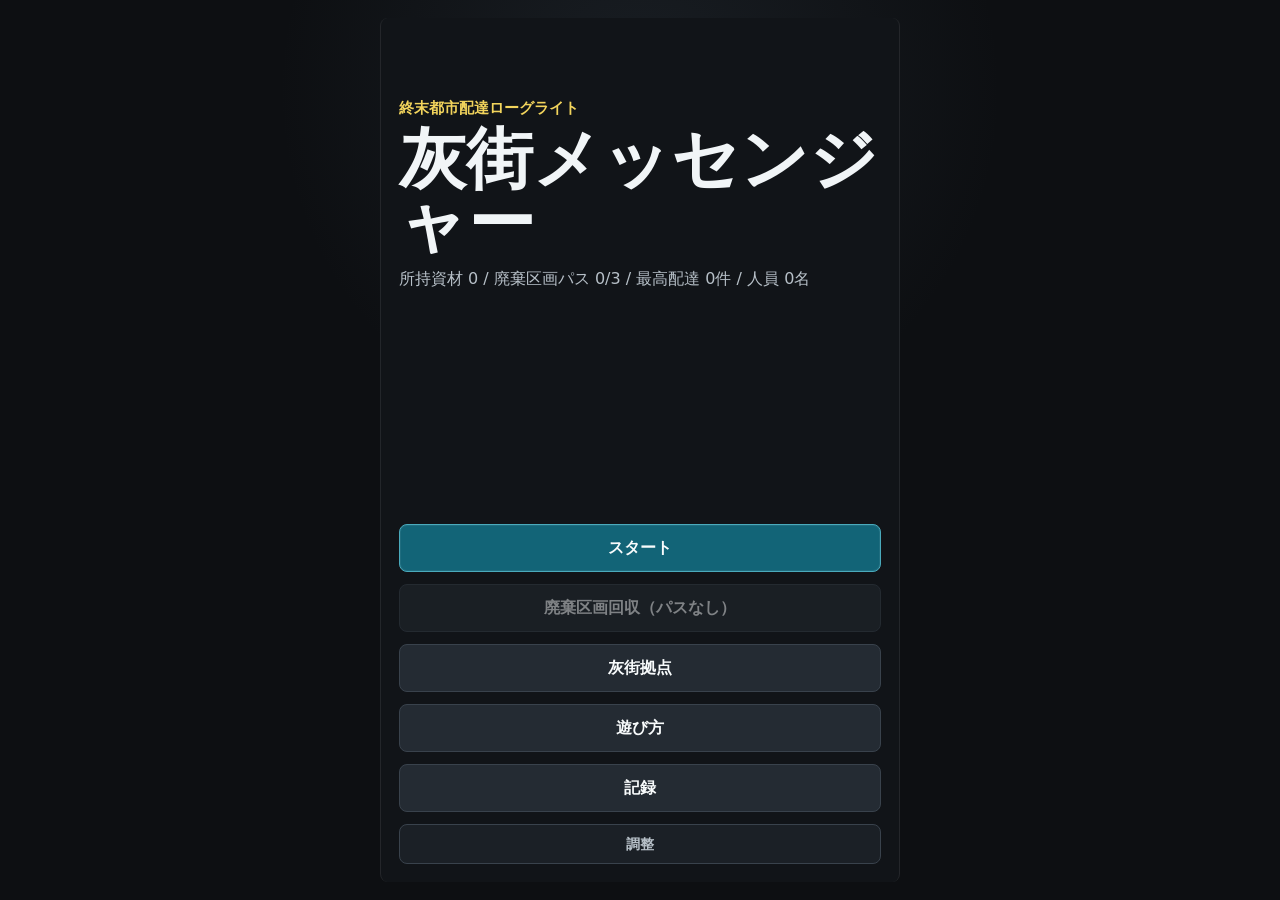
==== commit 83ed9f33: "Improve result and base screens" ====
--- a/outputs/index.html
+++ b/outputs/index.html
@@ -44,11 +44,18 @@
         <h2 id="baseTitle">灰街拠点</h2>
       </div>
       <p id="baseMaterial" class="resource-line"></p>
+      <div id="baseSummaryPanel" class="base-section"></div>
+      <div id="baseRecommendationPanel" class="base-section"></div>
       <div id="bonusPassPanel" class="facility-card"></div>
+      <h3 class="section-title">施設強化</h3>
       <div id="facilityList" class="card-list"></div>
+      <h3 class="section-title">強化ステーション管理</h3>
+      <div id="stationPanel" class="base-section"></div>
       <h3 class="section-title">人員一覧</h3>
       <p id="personnelSummary" class="resource-line"></p>
       <div id="personnelList" class="card-list"></div>
+      <h3 class="section-title">拠点効果一覧</h3>
+      <div id="baseEffectsPanel" class="base-section"></div>
     </section>
 
     <section id="helpScreen" class="screen" aria-labelledby="helpTitle">
@@ -173,175 +180,3 @@
   <script src="main.js" defer></script>
 </body>
 </html>
-<!doctype html>
-<html lang="ja">
-<head>
-  <meta charset="utf-8">
-  <meta name="viewport" content="width=device-width, initial-scale=1, viewport-fit=cover, user-scalable=no">
-  <title>灰街メッセンジャー</title>
-  <link rel="stylesheet" href="style.css">
-</head>
-<body>
-  <main id="app">
-    <section id="titleScreen" class="screen active" aria-labelledby="gameTitle">
-      <div class="title-block">
-        <p class="eyebrow">終末都市配達ローグライト</p>
-        <h1 id="gameTitle">灰街メッセンジャー</h1>
-        <p id="titleSaveSummary" class="save-summary"></p>
-        <div id="titleNotices" class="notice-list"></div>
-      </div>
-      <div class="menu-grid">
-        <button id="startButton" class="primary-button">スタート</button>
-        <button id="bonusButton">廃棄区画回収</button>
-        <button id="baseButton">灰街拠点</button>
-        <button id="helpButton">遊び方</button>
-        <button id="recordsButton">記録</button>
-        <button id="debugButton" class="subtle-button">調整</button>
-      </div>
-    </section>
-
-    <section id="vehicleScreen" class="screen" aria-labelledby="vehicleTitle">
-      <div class="screen-header">
-        <button class="back-button" data-back-title>戻る</button>
-        <h2 id="vehicleTitle">機体選択</h2>
-      </div>
-      <p id="vehicleModeNote" class="resource-line"></p>
-      <div id="vehicleList" class="card-list"></div>
-      <div class="vehicle-action-bar">
-        <span id="selectedVehicleLabel">機体未選択</span>
-        <button id="vehicleSortieButton" class="primary-button">出動</button>
-      </div>
-    </section>
-
-    <section id="baseScreen" class="screen" aria-labelledby="baseTitle">
-      <div class="screen-header">
-        <button class="back-button" data-back-title>戻る</button>
-        <h2 id="baseTitle">灰街拠点</h2>
-      </div>
-      <p id="baseMaterial" class="resource-line"></p>
-      <div id="bonusPassPanel" class="facility-card"></div>
-      <div id="facilityList" class="card-list"></div>
-      <h3 class="section-title">人員一覧</h3>
-      <p id="personnelSummary" class="resource-line"></p>
-      <div id="personnelList" class="card-list"></div>
-    </section>
-
-    <section id="helpScreen" class="screen" aria-labelledby="helpTitle">
-      <div class="screen-header">
-        <button class="back-button" data-back-title>戻る</button>
-        <h2 id="helpTitle">遊び方</h2>
-      </div>
-      <div class="text-panel">
-        <canvas id="helpCanvas" class="help-visual" width="720" height="420" aria-label="ゲーム画面の見本"></canvas>
-        <p>4分30秒以内に、崩壊する終末都市で無人配送ドローンを操作し、依頼をこなして帰還地点へ戻る配達ローグライトです。</p>
-        <p>通常ランでは開始時に配送区域と区域状況が決まります。短時間で高報酬の区域、長めで救助を狙いやすい区域など、条件を見て方針を変えてください。</p>
-        <div class="event-list">
-          <strong>区域状況</strong>
-          <ul>
-            <li>通常区域: 270秒の標準的なランです。</li>
-            <li>緊急封鎖区域: 230〜240秒の短時間ランです。配達報酬が20%上がります。</li>
-            <li>長距離配送区域: 300〜310秒の広域ランです。配送先が遠めで、報酬も少し高めです。</li>
-            <li>救助優先区域: 300秒の救助向けランです。生存者信号と回収妨害が増えます。</li>
-            <li>崩壊進行区域: 250秒の危険ランです。イベント発生が早く、獲得資材が20%上がります。</li>
-          </ul>
-        </div>
-        <p>黄色の受取地点で荷物を受け取り、緑の目的地へ届けると報酬が入ります。通常配送は通常荷物、医療品、データ端末の3種類です。</p>
-        <p>依頼には特殊な荷物もあります。壊れ物は損傷を受けると報酬が下がり、冷却品は時間経過で価値が低下します。重量貨物は高報酬ですが積載2枠を使い、移動速度が大きく低下します。</p>
-        <p>どの依頼を受けるかによって、安全ルートを選ぶか、最短ルートを狙うか、早めに帰還するかの判断が変わります。</p>
-        <p>ピンクの生存者信号を見つけたら、近くに留まるとリフト回収が始まります。保護中の生存者は積載枠を使い、帰還成功時のみ灰街拠点の人員として加入します。</p>
-        <p>積載枠を超える荷物は受け取れません。生存者は1枠、重量貨物は2枠を使います。余裕がある時だけ追加で抱えると、帰還前の「あと1件」を狙いやすくなります。</p>
-        <p>赤い危険区域は継続損傷、赤い妨害ユニットは接触ショックを与えます。各機体のパルスで妨害ユニットを無力化できますが、報酬は得られません。</p>
-        <p>灰街には、配送を妨害する自律ユニットが危険イベントや特殊状況でのみ出現します。無力化する目的は、配送・リフト回収・帰還のルートを安全にすることです。</p>
-        <p>紫の強化地点ではラン中強化を1つ選べます。白い修理地点はHPを回復します。使える地点は一度きりです。</p>
-        <p>残り60秒になると青い帰還地点が強調表示されます。帰還できれば満額報酬とボーナス、失敗すると今回の報酬は半分です。</p>
-        <p>灰街拠点では資材50で廃棄区画パスを購入できます。パスを1枚消費すると、90秒間の「廃棄区画回収」に出撃できます。</p>
-        <p>廃棄区画回収では配送依頼は出ません。資材箱と支援物資を拾い、危険区域や妨害ユニットを避けて帰還地点へ戻る短時間の寄り道ステージです。</p>
-        <p>スマホでは画面を押した場所に疑似スティックが表示されます。スティックを倒して機体を操作し、下部ボタンでパルスとスキルを使います。</p>
-        <p>PCではWASDまたは矢印キーで移動、左クリックまたはJでパルス、Spaceでスキルを発動します。ゲームパッドでは左スティックまたは十字キーで移動、A/R2でパルス、B/L2でスキルです。</p>
-        <p>灰街拠点では資材を使って整備工場、配達局、管制塔、医療区画、通信設備、解析室、倉庫を強化できます。人員を配置すると次回以降のランが有利になります。</p>
-        <div class="event-list">
-          <strong>危険イベント</strong>
-          <ul>
-            <li>道路崩落: ランダムな位置に危険区域が追加されます。</li>
-            <li>停電: 数秒間、視界が狭くなります。</li>
-            <li>突風: 数秒間、操作に慣性が加わります。</li>
-            <li>追跡妨害機: 接触ショックを与える妨害ユニットが少数出現します。</li>
-            <li>緊急依頼: 高報酬の依頼が一時的に出現します。</li>
-            <li>封鎖予告: 予告された区域が数秒後に危険区域へ変化し、警備ドローンが巡回することがあります。</li>
-            <li>生存者信号: リフト回収できる生存者が出現し、回収妨害機が反応することがあります。</li>
-            <li>通信障害: 目的地や帰還地点の信号が一時的に見えづらくなり、ジャマーが出ることがあります。</li>
-            <li>火災延焼: 小さな火災が時間経過で広がります。</li>
-            <li>支援物資落下: 短時間だけ回収できるボーナス物資が出現し、回収時に追跡妨害機が反応することがあります。</li>
-            <li>カーゴハッカー: 所持金や配送データを狙う妨害ユニットが出現します。</li>
-          </ul>
-        </div>
-      </div>
-    </section>
-
-    <section id="recordsScreen" class="screen" aria-labelledby="recordsTitle">
-      <div class="screen-header">
-        <button class="back-button" data-back-title>戻る</button>
-        <h2 id="recordsTitle">記録</h2>
-      </div>
-      <div id="recordsPanel" class="text-panel"></div>
-    </section>
-
-    <section id="debugScreen" class="screen" aria-labelledby="debugTitle">
-      <div class="screen-header">
-        <button class="back-button" data-back-title>戻る</button>
-        <h2 id="debugTitle">開発用調整</h2>
-      </div>
-      <div id="debugPanel" class="text-panel debug-panel"></div>
-    </section>
-
-    <section id="resultScreen" class="screen" aria-labelledby="resultTitle">
-      <div class="screen-header result-header">
-        <h2 id="resultTitle">リザルト</h2>
-      </div>
-      <div id="resultPanel" class="result-panel"></div>
-      <div class="menu-grid compact">
-        <button id="retryButton" class="primary-button">同じ機体で再挑戦</button>
-        <button id="selectVehicleButton">機体を選ぶ</button>
-        <button id="resultBaseButton">灰街拠点へ</button>
-        <button id="resultTitleButton">タイトルへ</button>
-      </div>
-    </section>
-
-    <section id="gameScreen" class="game-shell" hidden aria-label="ゲーム画面">
-      <div class="hud">
-        <div><span>時間</span><strong id="hudTime">04:30</strong></div>
-        <div><span>所持金</span><strong id="hudMoney">0</strong></div>
-        <div><span>配達</span><strong id="hudDeliveries">0</strong></div>
-        <div><span>HP</span><strong id="hudHp">0</strong></div>
-        <div><span>積載</span><strong id="hudCargo">0/0</strong></div>
-        <div><span>状況</span><strong id="hudAreaStatus">通常</strong></div>
-      </div>
-      <div id="canvasWrap" class="canvas-wrap">
-        <canvas id="gameCanvas" width="390" height="610"></canvas>
-        <div id="virtualStick" class="virtual-stick" hidden aria-hidden="true">
-          <div id="virtualStickKnob" class="virtual-stick-knob"></div>
-        </div>
-        <div id="eventToast" class="event-toast" aria-live="polite"></div>
-        <div id="floatingPrompt" class="floating-prompt" aria-live="polite"></div>
-      </div>
-      <div class="bottom-panel">
-        <div id="jobPanel" class="job-panel"></div>
-        <div class="action-row">
-          <button id="attackButton">パルス</button>
-          <button id="skillButton" class="primary-button">スキル</button>
-          <button id="returnButton">帰還地点</button>
-        </div>
-      </div>
-    </section>
-
-    <div id="upgradeOverlay" class="modal" hidden role="dialog" aria-modal="true" aria-labelledby="upgradeTitle">
-      <div class="modal-panel">
-        <h2 id="upgradeTitle">ラン中強化</h2>
-        <p>1つ選ぶと走行を再開します。</p>
-        <div id="upgradeChoices" class="choice-list"></div>
-      </div>
-    </div>
-  </main>
-  <script src="main.js" defer></script>
-</body>
-</html>
--- a/outputs/style.css
+++ b/outputs/style.css
@@ -470,6 +470,71 @@
   margin: 4px 0;
 }
 
+.base-section {
+  display: grid;
+  gap: 10px;
+}
+
+.base-card,
+.result-story-card {
+  display: grid;
+  gap: 9px;
+  padding: 12px;
+  border-radius: 8px;
+  border: 1px solid var(--line);
+  background: #171d23;
+  color: var(--text-soft);
+}
+
+.base-card strong,
+.result-story-card strong {
+  color: #fff;
+}
+
+.recommendation-card {
+  border-color: rgba(72, 214, 238, 0.38);
+  background: rgba(72, 214, 238, 0.08);
+}
+
+.recommendation-list {
+  display: grid;
+  gap: 6px;
+  margin: 0;
+  padding-left: 1.15em;
+}
+
+.recommendation-list li {
+  line-height: 1.5;
+}
+
+.compact-stats {
+  gap: 6px;
+}
+
+.compact-stats div {
+  padding: 8px;
+}
+
+.facility-effect-grid,
+.effect-list,
+.result-mini-summary,
+.upgrade-history-list {
+  display: grid;
+  gap: 7px;
+}
+
+.facility-effect-grid span,
+.effect-list span,
+.result-mini-summary span {
+  padding: 7px 8px;
+  border-radius: 8px;
+  background: rgba(255, 255, 255, 0.045);
+}
+
+.usage-note {
+  color: #d6dde4;
+}
+
 .facility-footer {
   display: flex;
   align-items: center;
@@ -507,6 +572,16 @@
   min-height: 38px;
   padding: 8px 9px;
   font-size: 0.82rem;
+}
+
+.capacity-card {
+  border-color: rgba(72, 214, 238, 0.3);
+}
+
+.personnel-group-label {
+  padding: 2px 2px 0;
+  color: #fff;
+  font-weight: 900;
 }
 
 .rarity {
@@ -568,6 +643,23 @@
 
 .result-callout span {
   display: block;
+}
+
+.upgrade-history-item {
+  display: grid;
+  gap: 4px;
+  padding: 9px;
+  border-radius: 8px;
+  background: rgba(255, 255, 255, 0.045);
+}
+
+.upgrade-history-item strong {
+  color: #fff;
+}
+
+.upgrade-history-item.experimental {
+  border: 1px solid rgba(255, 143, 216, 0.48);
+  background: rgba(255, 143, 216, 0.1);
 }
 
 .next-goal strong,
